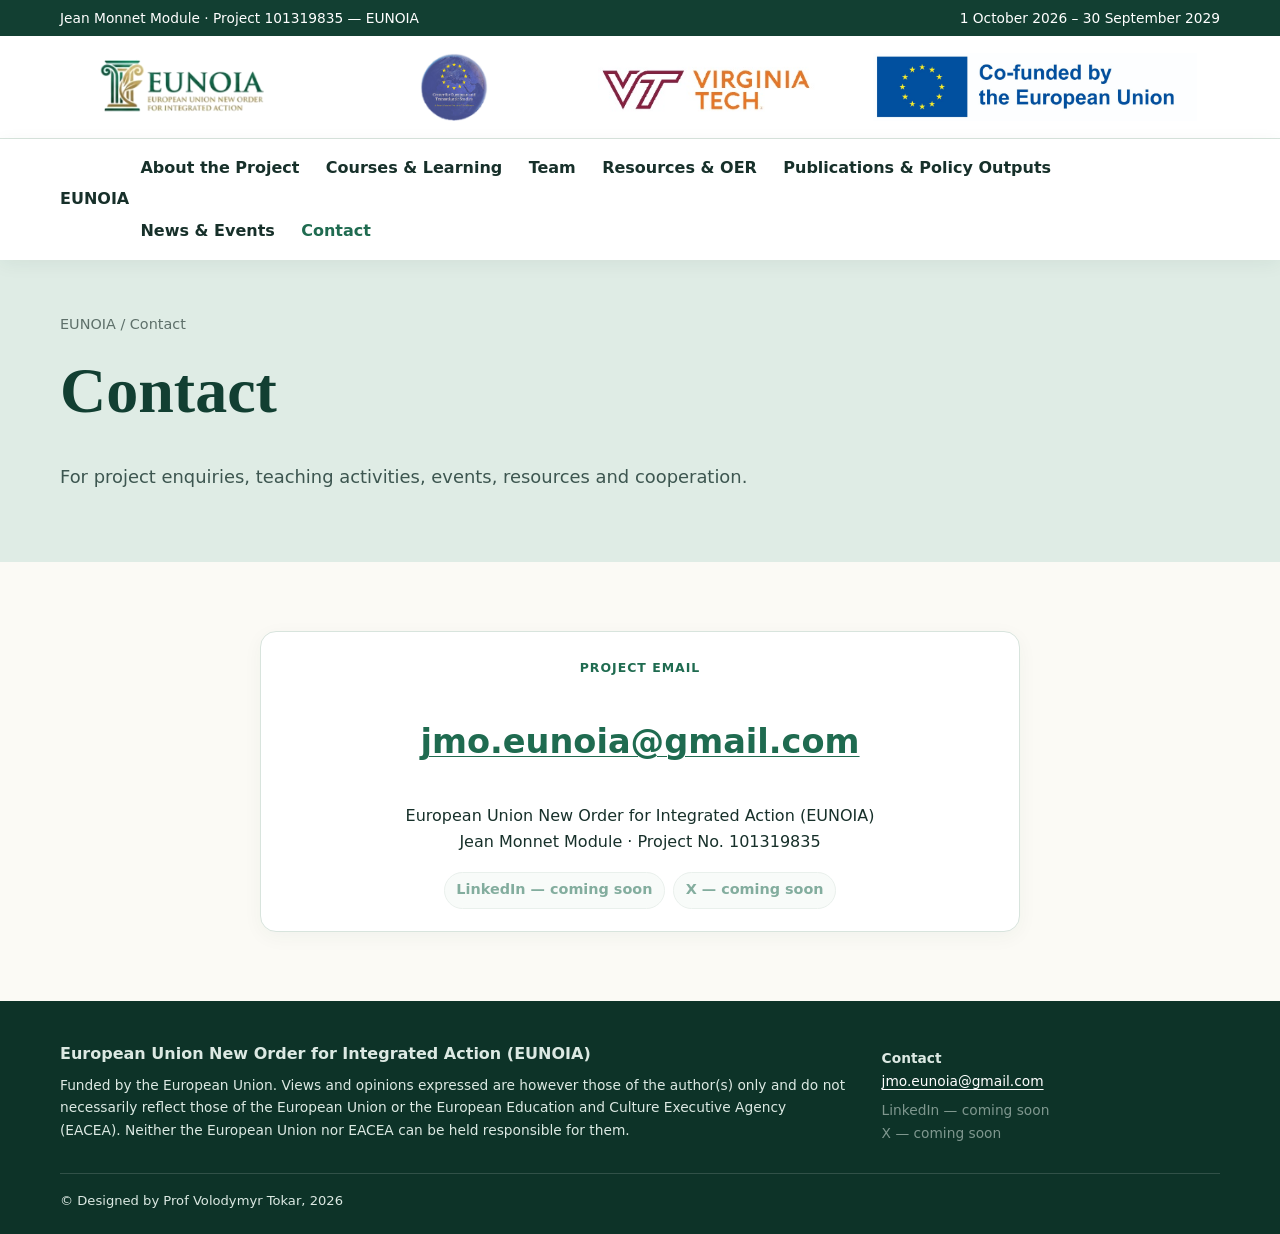
==== contact.html @ 1f151f4e "Add files via upload" ====
<!doctype html><html lang="en"><head><meta charset="utf-8"><meta name="viewport" content="width=device-width,initial-scale=1"><meta name="description" content="Contact the EUNOIA Jean Monnet Module."><title>Contact | EUNOIA</title><link rel="stylesheet" href="assets/css/style.css"></head><body><a class="skip" href="#main">Skip to content</a>
<div class="topline"><div class="wrap"><span>Jean Monnet Module · Project 101319835 — EUNOIA</span><span>1 October 2026 – 30 September 2029</span></div></div>
<header class="brandbar"><div class="wrap logos"><img src="assets/images/eunoia-logo.png" alt="EUNOIA — European Union New Order for Integrated Action"><img src="assets/images/ceuts-logo.png" alt="Center for European Union and Transatlantic Studies"><img src="assets/images/virginia-tech.jpg" alt="Virginia Tech"><img src="assets/images/eu-funded.png" alt="Co-funded by the European Union"></div></header>
<nav class="nav" aria-label="Main navigation"><div class="wrap"><strong>EUNOIA</strong><button class="mobile-btn" aria-expanded="false" aria-label="Open navigation">Menu</button><div class="menu"><a href="index.html" class="">About the Project</a><a href="courses.html" class="">Courses & Learning</a><a href="team.html" class="">Team</a><a href="resources.html" class="">Resources & OER</a><a href="publications.html" class="">Publications & Policy Outputs</a><a href="news.html" class="">News & Events</a><a href="contact.html" class="active">Contact</a></div></div></nav>
<main id="main"><section class="pagehead"><div class="wrap"><div class="crumb">EUNOIA / Contact</div><h1>Contact</h1><p class="lead">For project enquiries, teaching activities, events, resources and cooperation.</p></div></section><section class="section"><div class="wrap"><div class="card contactbox"><span class="tag">Project email</span><p class="contactmail"><a href="mailto:jmo.eunoia@gmail.com">jmo.eunoia@gmail.com</a></p><p>European Union New Order for Integrated Action (EUNOIA)<br>Jean Monnet Module · Project No. 101319835</p><div class="links" style="justify-content:center"><a class="social-disabled" href="#" aria-disabled="true" onclick="return false">LinkedIn — coming soon</a><a class="social-disabled" href="#" aria-disabled="true" onclick="return false">X — coming soon</a></div></div></div></section></main><footer class="footer" id="site-footer"></footer><script src="assets/js/site.js"></script>
</body></html>
---- assets/css/style.css ----
:root{--forest:#123f32;--green:#1f6b50;--emerald:#2e8b65;--sage:#dfece5;--mist:#f4f8f5;--cream:#fbfaf5;--ink:#17302a;--muted:#5e706a;--line:#d8e4dd;--eu:#0759a5;--gold:#ffcc00;--white:#fff;--shadow:0 14px 40px rgba(18,63,50,.10)}
*{box-sizing:border-box}html{scroll-behavior:smooth}body{margin:0;font-family:Inter,ui-sans-serif,system-ui,-apple-system,BlinkMacSystemFont,"Segoe UI",sans-serif;color:var(--ink);background:var(--cream);line-height:1.65}a{color:var(--green);text-decoration-thickness:1px;text-underline-offset:3px}a:hover{color:var(--forest)}img{max-width:100%;display:block}.skip{position:absolute;left:-9999px}.skip:focus{left:1rem;top:1rem;background:#fff;padding:.7rem;z-index:999}.wrap{width:min(1160px,92vw);margin:auto}.topline{background:var(--forest);color:#fff;font-size:.86rem}.topline .wrap{display:flex;justify-content:space-between;gap:1rem;padding:.42rem 0}.brandbar{background:#fff;border-bottom:1px solid var(--line)}.logos{min-height:102px;display:grid;grid-template-columns:1.15fr 1fr 1fr 1.7fr;align-items:center;gap:2.2rem;padding:1rem 0}.logos img{width:100%;height:68px;object-fit:contain}.nav{background:#fff;position:sticky;top:0;z-index:20;box-shadow:0 4px 18px rgba(18,63,50,.06)}.nav .wrap{display:flex;align-items:center;justify-content:space-between}.nav a{color:var(--ink);text-decoration:none;font-weight:650;padding:1rem .7rem;display:inline-block}.nav a:hover,.nav a.active{color:var(--green)}.menu{display:flex;gap:.25rem;flex-wrap:wrap}.mobile-btn{display:none;border:0;background:var(--sage);padding:.6rem .8rem;border-radius:8px;font-weight:700}.hero{background:linear-gradient(125deg,var(--forest),#185d46 60%,#2b7b5d);color:#fff;position:relative;overflow:hidden}.hero:after{content:"";position:absolute;width:420px;height:420px;border:1px solid rgba(255,255,255,.12);border-radius:50%;right:-110px;top:-190px;box-shadow:0 0 0 70px rgba(255,255,255,.035),0 0 0 140px rgba(255,255,255,.025)}.hero .wrap{padding:5.6rem 0 5rem;position:relative;z-index:1}.eyebrow{text-transform:uppercase;letter-spacing:.13em;font-weight:800;font-size:.78rem;color:#bfe2d1}.hero h1{font-family:Georgia,"Times New Roman",serif;font-size:clamp(2.7rem,6vw,5.3rem);line-height:.98;margin:.45rem 0 1.2rem;max-width:900px}.hero p{font-size:1.16rem;max-width:790px;color:#e4f0ea}.hero-meta{display:flex;flex-wrap:wrap;gap:.65rem;margin-top:1.7rem}.pill{border:1px solid rgba(255,255,255,.3);border-radius:999px;padding:.42rem .78rem;background:rgba(255,255,255,.08);font-size:.9rem}.btn{display:inline-block;background:var(--green);color:#fff!important;text-decoration:none;border-radius:9px;padding:.75rem 1rem;font-weight:750}.btn.alt{background:#fff;color:var(--forest)!important;border:1px solid var(--line)}.section{padding:4.3rem 0}.section.soft{background:var(--mist)}.section h2,.pagehead h1{font-family:Georgia,"Times New Roman",serif;color:var(--forest)}.section h2{font-size:clamp(2rem,4vw,3rem);margin:.1rem 0 .9rem}.lead{font-size:1.12rem;color:#3d5650;max-width:850px}.grid{display:grid;gap:1.25rem}.grid-3{grid-template-columns:repeat(3,1fr)}.grid-2{grid-template-columns:repeat(2,1fr)}.card{background:#fff;border:1px solid var(--line);border-radius:16px;padding:1.4rem;box-shadow:0 5px 20px rgba(18,63,50,.045)}.card h3{margin:.2rem 0 .55rem;color:var(--forest)}.stat{font-size:2rem;font-weight:850;color:var(--green)}.workplan .card{border-top:4px solid var(--emerald)}.pagehead{background:var(--sage);padding:3.3rem 0}.pagehead h1{font-size:clamp(2.5rem,5vw,4.3rem);margin:.1rem 0}.crumb{font-size:.9rem;color:var(--muted)}.accordion{border:1px solid var(--line);border-radius:14px;background:#fff;margin:1rem 0;overflow:hidden}.accordion button{width:100%;border:0;background:#fff;text-align:left;padding:1.25rem 1.4rem;display:flex;justify-content:space-between;gap:1rem;color:var(--forest);font:inherit;font-weight:800;font-size:1.06rem;cursor:pointer}.accordion button:hover{background:var(--mist)}.accordion .content{display:none;padding:0 1.4rem 1.4rem}.accordion.open .content{display:block}.unit-meta{color:var(--green);font-weight:700}.team{grid-template-columns:repeat(2,1fr)}.person{display:grid;grid-template-columns:190px 1fr;gap:1.35rem;align-items:start}.person img{width:190px;height:230px;object-fit:cover;border-radius:14px;background:var(--sage)}.person h2{font-size:1.55rem;margin:0}.role{color:var(--green);font-weight:800;margin:.15rem 0 .7rem}.publication{border-left:4px solid var(--emerald)}.publication h3{font-size:1rem;line-height:1.5}.links{display:flex;flex-wrap:wrap;gap:.55rem;margin-top:.8rem}.links a{font-size:.9rem;background:var(--mist);border:1px solid var(--line);border-radius:999px;padding:.35rem .7rem;text-decoration:none;font-weight:700}.placeholder{border:2px dashed #b8cec2;background:#fff;border-radius:16px;padding:2rem;text-align:center;color:var(--muted)}.contactbox{max-width:760px;margin:auto;text-align:center}.contactmail{font-size:clamp(1.3rem,3vw,2.1rem);font-weight:800}.footer{background:#0d3328;color:#dce9e3;padding:2.5rem 0 1.4rem}.footer-grid{display:grid;grid-template-columns:1.4fr .6fr;gap:2rem}.footer p{font-size:.86rem;margin:.4rem 0}.footer a{color:#fff}.copyright{border-top:1px solid rgba(255,255,255,.15);margin-top:1.4rem;padding-top:1rem;font-size:.82rem}.social-disabled{opacity:.55;cursor:not-allowed}.tag{font-size:.78rem;text-transform:uppercase;letter-spacing:.08em;font-weight:800;color:var(--green)}ul.clean{padding-left:1.2rem}.notice{background:#fff8dc;border:1px solid #ead993;border-radius:12px;padding:1rem 1.2rem}.sr-only{position:absolute;width:1px;height:1px;padding:0;margin:-1px;overflow:hidden;clip:rect(0,0,0,0);white-space:nowrap;border:0}
@media(max-width:900px){.logos{grid-template-columns:repeat(2,1fr);gap:1rem}.logos img{height:55px}.grid-3,.grid-2,.team{grid-template-columns:1fr}.person{grid-template-columns:150px 1fr}.person img{width:150px;height:190px}.mobile-btn{display:block}.menu{display:none;position:absolute;left:0;right:0;top:100%;background:#fff;padding:.5rem 4vw 1rem;box-shadow:0 12px 20px rgba(0,0,0,.08)}.menu.open{display:block}.menu a{display:block;border-bottom:1px solid var(--line)}.footer-grid{grid-template-columns:1fr}}
@media(max-width:560px){.topline .wrap{display:block}.logos{grid-template-columns:1fr 1fr}.hero .wrap{padding:4rem 0}.person{grid-template-columns:1fr}.person img{width:100%;height:330px}.section{padding:3rem 0}}
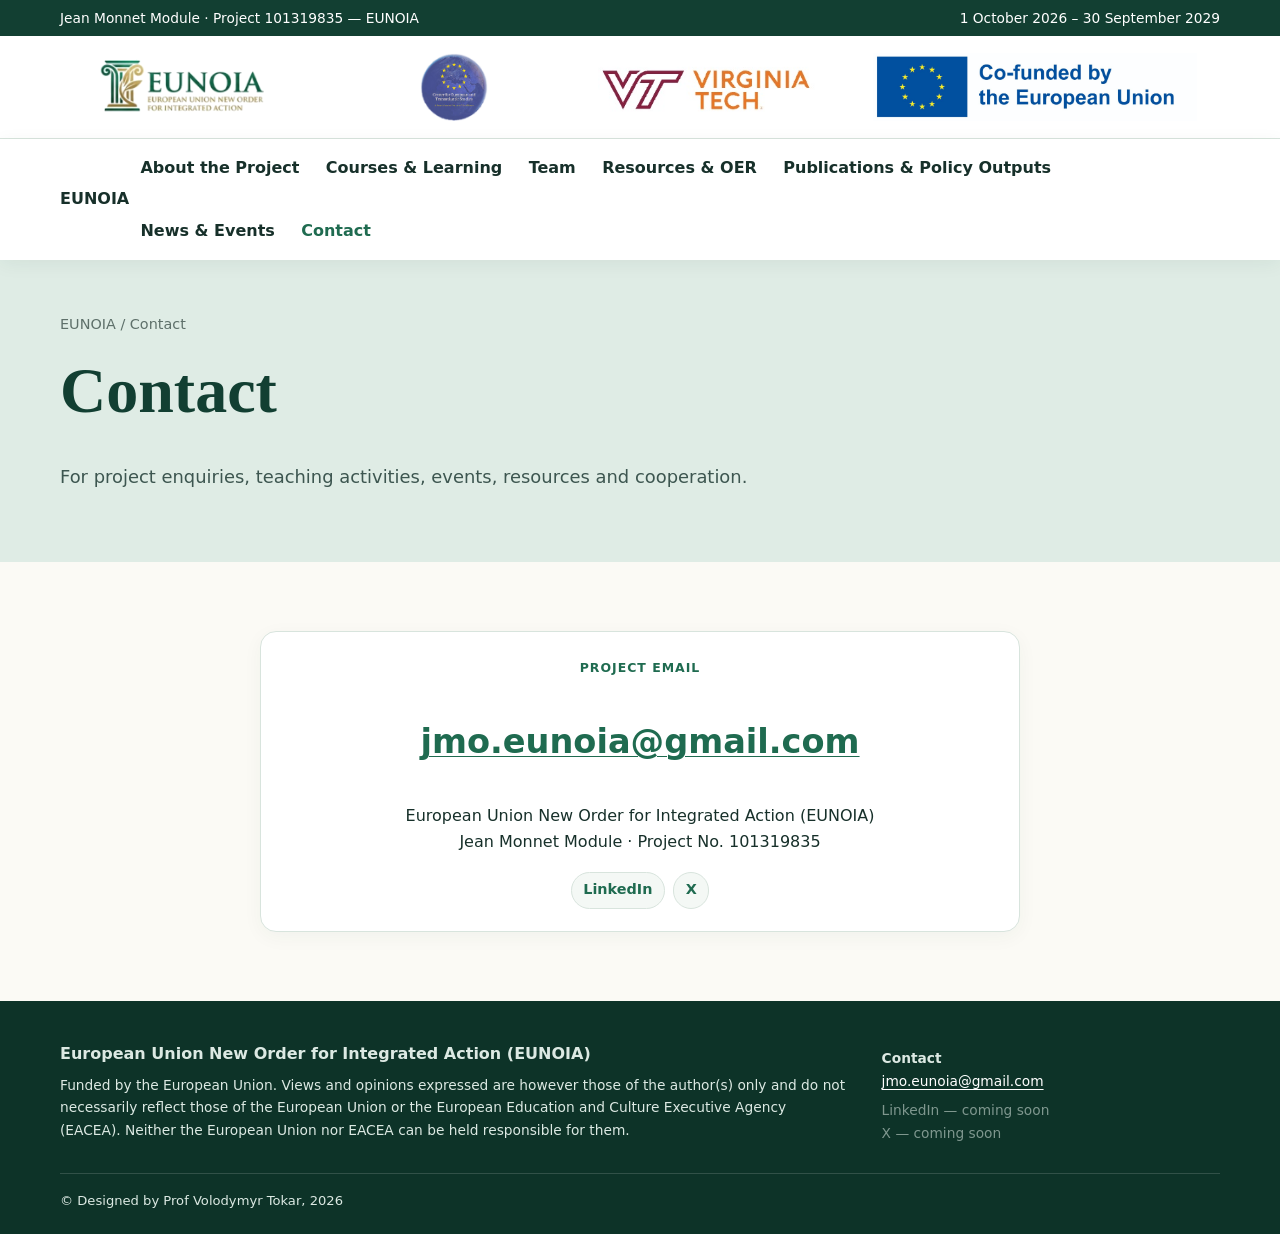
==== commit b22f2f7a: "Update contact.html" ====
--- a/contact.html
+++ b/contact.html
@@ -1,6 +1,180 @@
-<!doctype html><html lang="en"><head><meta charset="utf-8"><meta name="viewport" content="width=device-width,initial-scale=1"><meta name="description" content="Contact the EUNOIA Jean Monnet Module."><title>Contact | EUNOIA</title><link rel="stylesheet" href="assets/css/style.css"></head><body><a class="skip" href="#main">Skip to content</a>
-<div class="topline"><div class="wrap"><span>Jean Monnet Module · Project 101319835 — EUNOIA</span><span>1 October 2026 – 30 September 2029</span></div></div>
-<header class="brandbar"><div class="wrap logos"><img src="assets/images/eunoia-logo.png" alt="EUNOIA — European Union New Order for Integrated Action"><img src="assets/images/ceuts-logo.png" alt="Center for European Union and Transatlantic Studies"><img src="assets/images/virginia-tech.jpg" alt="Virginia Tech"><img src="assets/images/eu-funded.png" alt="Co-funded by the European Union"></div></header>
-<nav class="nav" aria-label="Main navigation"><div class="wrap"><strong>EUNOIA</strong><button class="mobile-btn" aria-expanded="false" aria-label="Open navigation">Menu</button><div class="menu"><a href="index.html" class="">About the Project</a><a href="courses.html" class="">Courses & Learning</a><a href="team.html" class="">Team</a><a href="resources.html" class="">Resources & OER</a><a href="publications.html" class="">Publications & Policy Outputs</a><a href="news.html" class="">News & Events</a><a href="contact.html" class="active">Contact</a></div></div></nav>
-<main id="main"><section class="pagehead"><div class="wrap"><div class="crumb">EUNOIA / Contact</div><h1>Contact</h1><p class="lead">For project enquiries, teaching activities, events, resources and cooperation.</p></div></section><section class="section"><div class="wrap"><div class="card contactbox"><span class="tag">Project email</span><p class="contactmail"><a href="mailto:jmo.eunoia@gmail.com">jmo.eunoia@gmail.com</a></p><p>European Union New Order for Integrated Action (EUNOIA)<br>Jean Monnet Module · Project No. 101319835</p><div class="links" style="justify-content:center"><a class="social-disabled" href="#" aria-disabled="true" onclick="return false">LinkedIn — coming soon</a><a class="social-disabled" href="#" aria-disabled="true" onclick="return false">X — coming soon</a></div></div></div></section></main><footer class="footer" id="site-footer"></footer><script src="assets/js/site.js"></script>
-</body></html>+<!doctype html>
+<html lang="en">
+
+<head>
+    <meta charset="utf-8">
+    <meta name="viewport" content="width=device-width,initial-scale=1">
+    <meta
+        name="description"
+        content="Contact the EUNOIA Jean Monnet Module."
+    >
+
+    <title>Contact | EUNOIA</title>
+
+    <link rel="stylesheet" href="assets/css/style.css">
+</head>
+
+<body>
+
+    <a class="skip" href="#main">Skip to content</a>
+
+    <div class="topline">
+        <div class="wrap">
+            <span>Jean Monnet Module · Project 101319835 — EUNOIA</span>
+            <span>1 October 2026 – 30 September 2029</span>
+        </div>
+    </div>
+
+    <header class="brandbar">
+        <div class="wrap logos">
+
+            <img
+                src="assets/images/eunoia-logo.png"
+                alt="EUNOIA — European Union New Order for Integrated Action"
+            >
+
+            <img
+                src="assets/images/ceuts-logo.png"
+                alt="Center for European Union and Transatlantic Studies"
+            >
+
+            <img
+                src="assets/images/virginia-tech.jpg"
+                alt="Virginia Tech"
+            >
+
+            <img
+                src="assets/images/eu-funded.png"
+                alt="Co-funded by the European Union"
+            >
+
+        </div>
+    </header>
+
+    <nav class="nav" aria-label="Main navigation">
+        <div class="wrap">
+
+            <strong>EUNOIA</strong>
+
+            <button
+                class="mobile-btn"
+                aria-expanded="false"
+                aria-label="Open navigation"
+            >
+                Menu
+            </button>
+
+            <div class="menu">
+
+                <a href="index.html" class="">
+                    About the Project
+                </a>
+
+                <a href="courses.html" class="">
+                    Courses & Learning
+                </a>
+
+                <a href="team.html" class="">
+                    Team
+                </a>
+
+                <a href="resources.html" class="">
+                    Resources & OER
+                </a>
+
+                <a href="publications.html" class="">
+                    Publications & Policy Outputs
+                </a>
+
+                <a href="news.html" class="">
+                    News & Events
+                </a>
+
+                <a href="contact.html" class="active">
+                    Contact
+                </a>
+
+            </div>
+        </div>
+    </nav>
+
+    <main id="main">
+
+        <section class="pagehead">
+            <div class="wrap">
+
+                <div class="crumb">
+                    EUNOIA / Contact
+                </div>
+
+                <h1>Contact</h1>
+
+                <p class="lead">
+                    For project enquiries, teaching activities, events,
+                    resources and cooperation.
+                </p>
+
+            </div>
+        </section>
+
+        <section class="section">
+            <div class="wrap">
+
+                <div class="card contactbox">
+
+                    <span class="tag">
+                        Project email
+                    </span>
+
+                    <p class="contactmail">
+                        <a href="mailto:jmo.eunoia@gmail.com">
+                            jmo.eunoia@gmail.com
+                        </a>
+                    </p>
+
+                    <p>
+                        European Union New Order for Integrated Action (EUNOIA)
+                        <br>
+                        Jean Monnet Module · Project No. 101319835
+                    </p>
+
+                    <div
+                        class="links"
+                        style="justify-content:center"
+                    >
+
+                        <a
+                            href="https://www.linkedin.com/company/eunoia-–-jmo/"
+                            target="_blank"
+                            rel="noopener noreferrer"
+                        >
+                            LinkedIn
+                        </a>
+
+                        <a
+                            href="https://x.com/EUNOIA_JMO"
+                            target="_blank"
+                            rel="noopener noreferrer"
+                        >
+                            X
+                        </a>
+
+                    </div>
+
+                </div>
+
+            </div>
+        </section>
+
+    </main>
+
+    <footer
+        class="footer"
+        id="site-footer"
+    ></footer>
+
+    <script src="assets/js/site.js"></script>
+
+</body>
+
+</html>
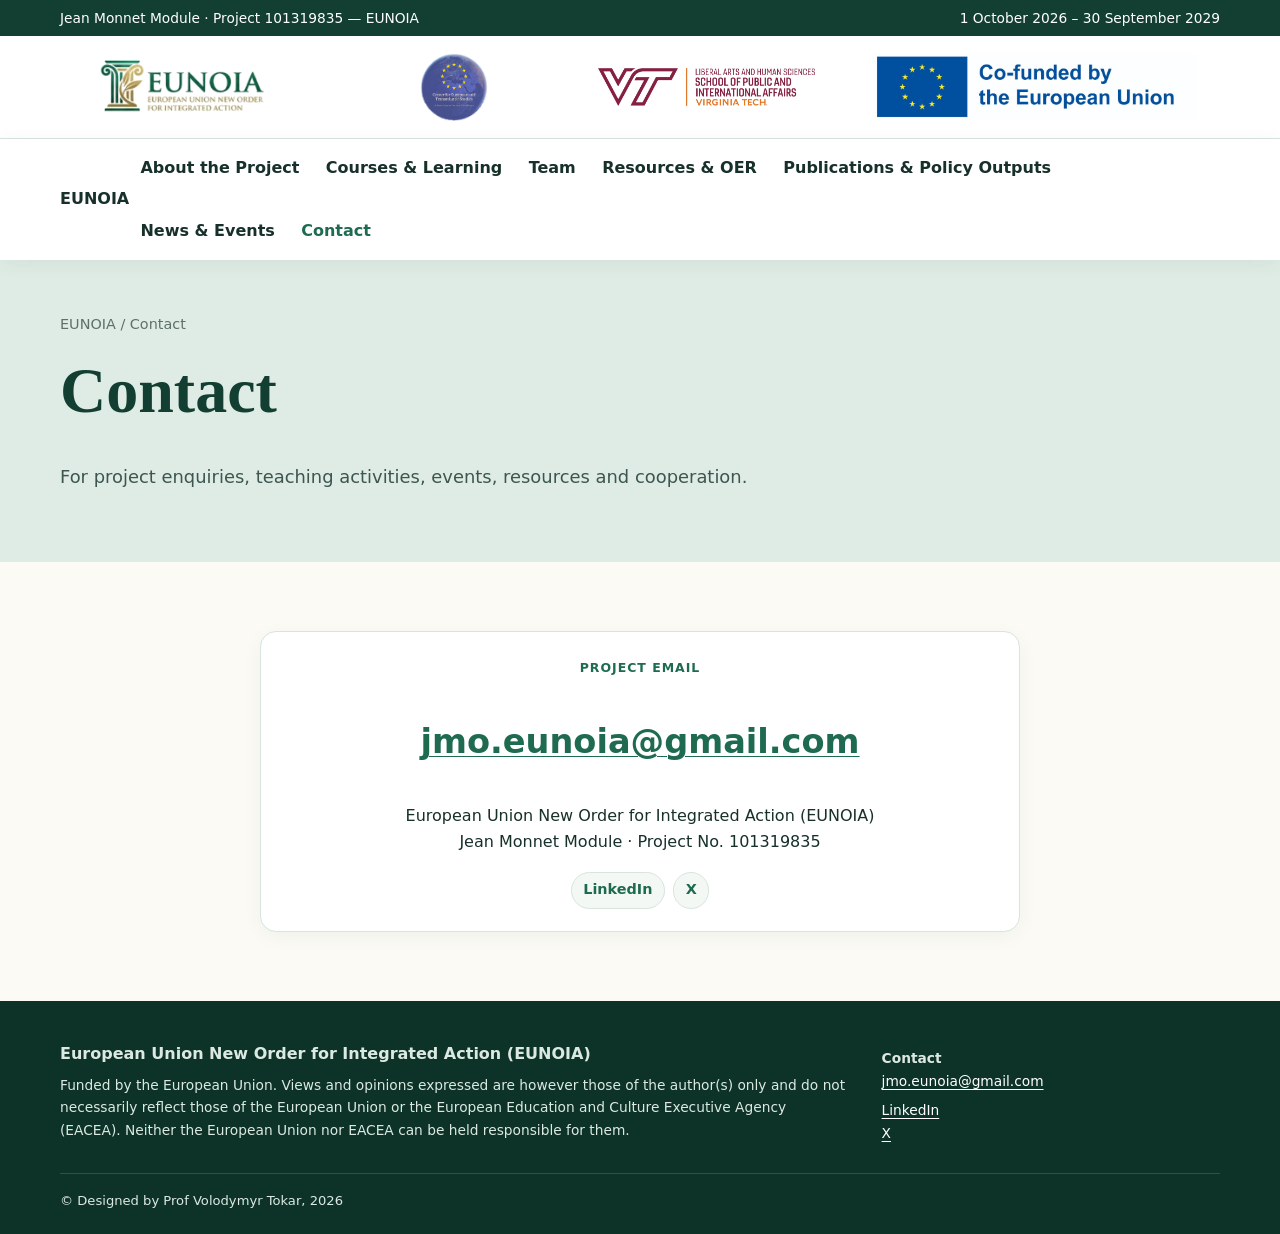
==== commit 1323172d: "Update contact.html" ====
--- a/contact.html
+++ b/contact.html
@@ -28,20 +28,20 @@
     <header class="brandbar">
         <div class="wrap logos">
 
-            <img
+            <a class="logo-link" href="index.html" aria-label="Go to the EUNOIA homepage"><img
                 src="assets/images/eunoia-logo.png"
                 alt="EUNOIA — European Union New Order for Integrated Action"
-            >
+            ></a>
 
             <img
                 src="assets/images/ceuts-logo.png"
                 alt="Center for European Union and Transatlantic Studies"
             >
 
-            <img
+            <a class="logo-link" href="https://spia.vt.edu/" target="_blank" rel="noopener noreferrer" aria-label="Visit Virginia Tech School of Public and International Affairs"><img
                 src="assets/images/virginia-tech.jpg"
                 alt="Virginia Tech"
-            >
+            ></a>
 
             <img
                 src="assets/images/eu-funded.png"
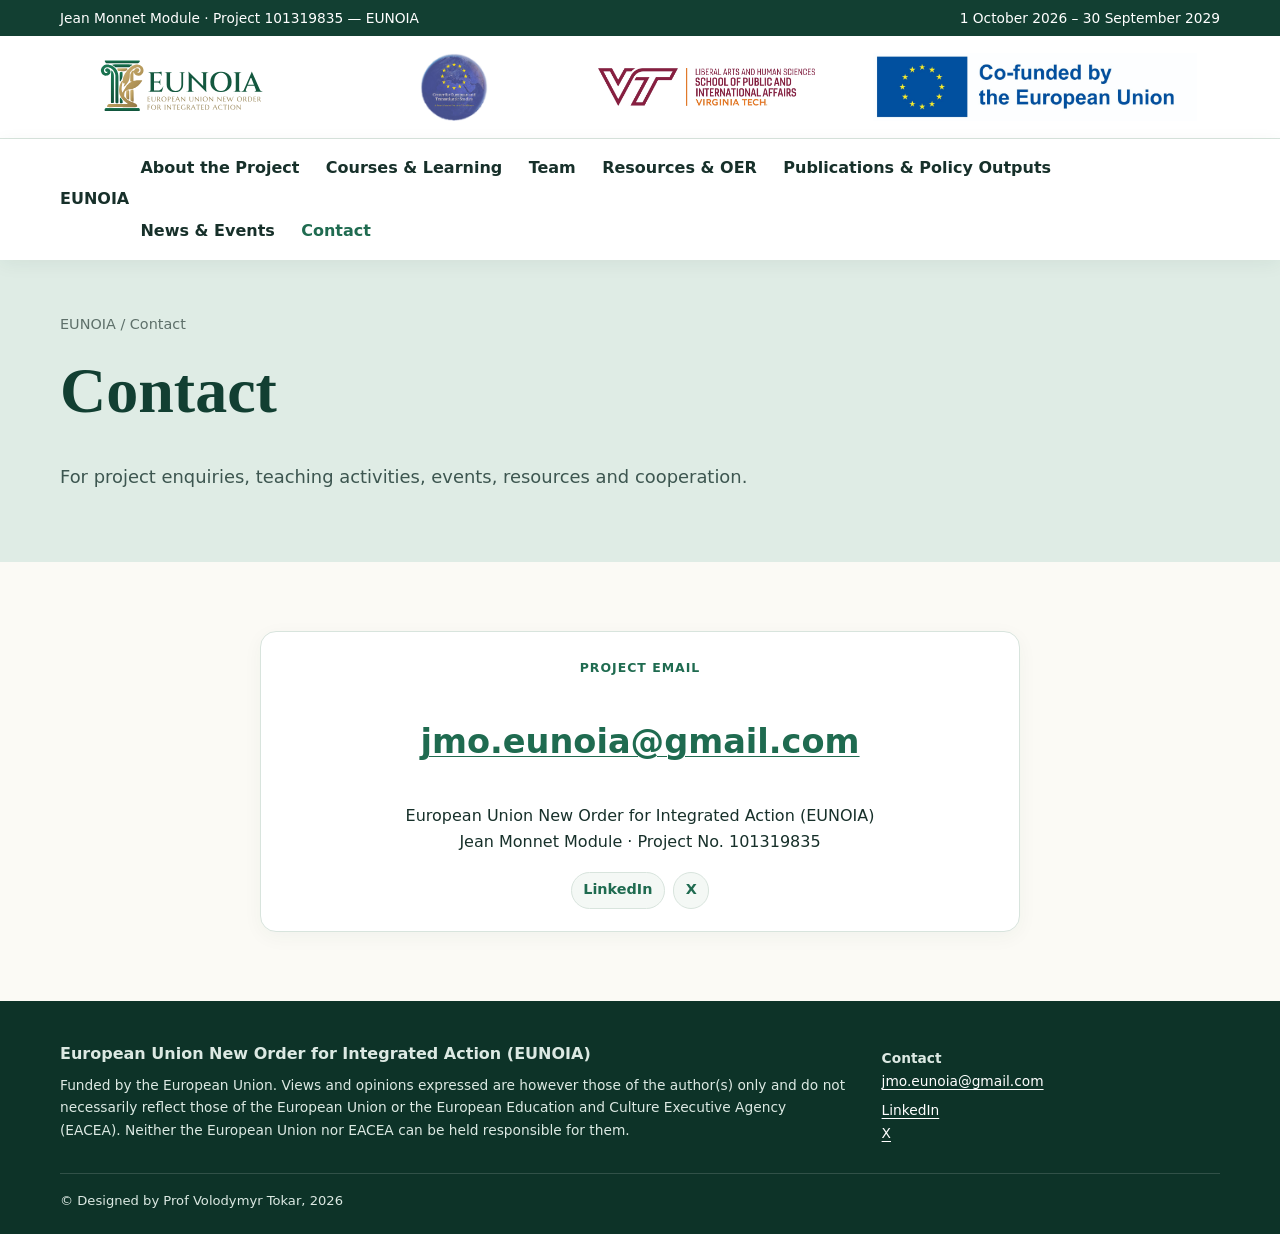
==== commit 34262621: "Update contact.html" ====
--- a/contact.html
+++ b/contact.html
@@ -29,7 +29,7 @@
         <div class="wrap logos">
 
             <a class="logo-link" href="index.html" aria-label="Go to the EUNOIA homepage"><img
-                src="assets/images/eunoia-logo.png"
+                src="assets/images/eunoia-logo.svg"
                 alt="EUNOIA — European Union New Order for Integrated Action"
             ></a>
 
--- a/assets/css/style.css
+++ b/assets/css/style.css
@@ -2,3 +2,7 @@
 *{box-sizing:border-box}html{scroll-behavior:smooth}body{margin:0;font-family:Inter,ui-sans-serif,system-ui,-apple-system,BlinkMacSystemFont,"Segoe UI",sans-serif;color:var(--ink);background:var(--cream);line-height:1.65}a{color:var(--green);text-decoration-thickness:1px;text-underline-offset:3px}a:hover{color:var(--forest)}img{max-width:100%;display:block}.skip{position:absolute;left:-9999px}.skip:focus{left:1rem;top:1rem;background:#fff;padding:.7rem;z-index:999}.wrap{width:min(1160px,92vw);margin:auto}.topline{background:var(--forest);color:#fff;font-size:.86rem}.topline .wrap{display:flex;justify-content:space-between;gap:1rem;padding:.42rem 0}.brandbar{background:#fff;border-bottom:1px solid var(--line)}.logos{min-height:102px;display:grid;grid-template-columns:1.15fr 1fr 1fr 1.7fr;align-items:center;gap:2.2rem;padding:1rem 0}.logos img{width:100%;height:68px;object-fit:contain}.nav{background:#fff;position:sticky;top:0;z-index:20;box-shadow:0 4px 18px rgba(18,63,50,.06)}.nav .wrap{display:flex;align-items:center;justify-content:space-between}.nav a{color:var(--ink);text-decoration:none;font-weight:650;padding:1rem .7rem;display:inline-block}.nav a:hover,.nav a.active{color:var(--green)}.menu{display:flex;gap:.25rem;flex-wrap:wrap}.mobile-btn{display:none;border:0;background:var(--sage);padding:.6rem .8rem;border-radius:8px;font-weight:700}.hero{background:linear-gradient(125deg,var(--forest),#185d46 60%,#2b7b5d);color:#fff;position:relative;overflow:hidden}.hero:after{content:"";position:absolute;width:420px;height:420px;border:1px solid rgba(255,255,255,.12);border-radius:50%;right:-110px;top:-190px;box-shadow:0 0 0 70px rgba(255,255,255,.035),0 0 0 140px rgba(255,255,255,.025)}.hero .wrap{padding:5.6rem 0 5rem;position:relative;z-index:1}.eyebrow{text-transform:uppercase;letter-spacing:.13em;font-weight:800;font-size:.78rem;color:#bfe2d1}.hero h1{font-family:Georgia,"Times New Roman",serif;font-size:clamp(2.7rem,6vw,5.3rem);line-height:.98;margin:.45rem 0 1.2rem;max-width:900px}.hero p{font-size:1.16rem;max-width:790px;color:#e4f0ea}.hero-meta{display:flex;flex-wrap:wrap;gap:.65rem;margin-top:1.7rem}.pill{border:1px solid rgba(255,255,255,.3);border-radius:999px;padding:.42rem .78rem;background:rgba(255,255,255,.08);font-size:.9rem}.btn{display:inline-block;background:var(--green);color:#fff!important;text-decoration:none;border-radius:9px;padding:.75rem 1rem;font-weight:750}.btn.alt{background:#fff;color:var(--forest)!important;border:1px solid var(--line)}.section{padding:4.3rem 0}.section.soft{background:var(--mist)}.section h2,.pagehead h1{font-family:Georgia,"Times New Roman",serif;color:var(--forest)}.section h2{font-size:clamp(2rem,4vw,3rem);margin:.1rem 0 .9rem}.lead{font-size:1.12rem;color:#3d5650;max-width:850px}.grid{display:grid;gap:1.25rem}.grid-3{grid-template-columns:repeat(3,1fr)}.grid-2{grid-template-columns:repeat(2,1fr)}.card{background:#fff;border:1px solid var(--line);border-radius:16px;padding:1.4rem;box-shadow:0 5px 20px rgba(18,63,50,.045)}.card h3{margin:.2rem 0 .55rem;color:var(--forest)}.stat{font-size:2rem;font-weight:850;color:var(--green)}.workplan .card{border-top:4px solid var(--emerald)}.pagehead{background:var(--sage);padding:3.3rem 0}.pagehead h1{font-size:clamp(2.5rem,5vw,4.3rem);margin:.1rem 0}.crumb{font-size:.9rem;color:var(--muted)}.accordion{border:1px solid var(--line);border-radius:14px;background:#fff;margin:1rem 0;overflow:hidden}.accordion button{width:100%;border:0;background:#fff;text-align:left;padding:1.25rem 1.4rem;display:flex;justify-content:space-between;gap:1rem;color:var(--forest);font:inherit;font-weight:800;font-size:1.06rem;cursor:pointer}.accordion button:hover{background:var(--mist)}.accordion .content{display:none;padding:0 1.4rem 1.4rem}.accordion.open .content{display:block}.unit-meta{color:var(--green);font-weight:700}.team{grid-template-columns:repeat(2,1fr)}.person{display:grid;grid-template-columns:190px 1fr;gap:1.35rem;align-items:start}.person img{width:190px;height:230px;object-fit:cover;border-radius:14px;background:var(--sage)}.person h2{font-size:1.55rem;margin:0}.role{color:var(--green);font-weight:800;margin:.15rem 0 .7rem}.publication{border-left:4px solid var(--emerald)}.publication h3{font-size:1rem;line-height:1.5}.links{display:flex;flex-wrap:wrap;gap:.55rem;margin-top:.8rem}.links a{font-size:.9rem;background:var(--mist);border:1px solid var(--line);border-radius:999px;padding:.35rem .7rem;text-decoration:none;font-weight:700}.placeholder{border:2px dashed #b8cec2;background:#fff;border-radius:16px;padding:2rem;text-align:center;color:var(--muted)}.contactbox{max-width:760px;margin:auto;text-align:center}.contactmail{font-size:clamp(1.3rem,3vw,2.1rem);font-weight:800}.footer{background:#0d3328;color:#dce9e3;padding:2.5rem 0 1.4rem}.footer-grid{display:grid;grid-template-columns:1.4fr .6fr;gap:2rem}.footer p{font-size:.86rem;margin:.4rem 0}.footer a{color:#fff}.copyright{border-top:1px solid rgba(255,255,255,.15);margin-top:1.4rem;padding-top:1rem;font-size:.82rem}.social-disabled{opacity:.55;cursor:not-allowed}.tag{font-size:.78rem;text-transform:uppercase;letter-spacing:.08em;font-weight:800;color:var(--green)}ul.clean{padding-left:1.2rem}.notice{background:#fff8dc;border:1px solid #ead993;border-radius:12px;padding:1rem 1.2rem}.sr-only{position:absolute;width:1px;height:1px;padding:0;margin:-1px;overflow:hidden;clip:rect(0,0,0,0);white-space:nowrap;border:0}
 @media(max-width:900px){.logos{grid-template-columns:repeat(2,1fr);gap:1rem}.logos img{height:55px}.grid-3,.grid-2,.team{grid-template-columns:1fr}.person{grid-template-columns:150px 1fr}.person img{width:150px;height:190px}.mobile-btn{display:block}.menu{display:none;position:absolute;left:0;right:0;top:100%;background:#fff;padding:.5rem 4vw 1rem;box-shadow:0 12px 20px rgba(0,0,0,.08)}.menu.open{display:block}.menu a{display:block;border-bottom:1px solid var(--line)}.footer-grid{grid-template-columns:1fr}}
 @media(max-width:560px){.topline .wrap{display:block}.logos{grid-template-columns:1fr 1fr}.hero .wrap{padding:4rem 0}.person{grid-template-columns:1fr}.person img{width:100%;height:330px}.section{padding:3rem 0}}
+
+/* Clickable partner logos: preserve grid layout and provide keyboard focus. */
+.logos .logo-link{display:block;width:100%;text-decoration:none}
+.logos .logo-link:focus-visible{outline:3px solid var(--green);outline-offset:4px;border-radius:4px}
